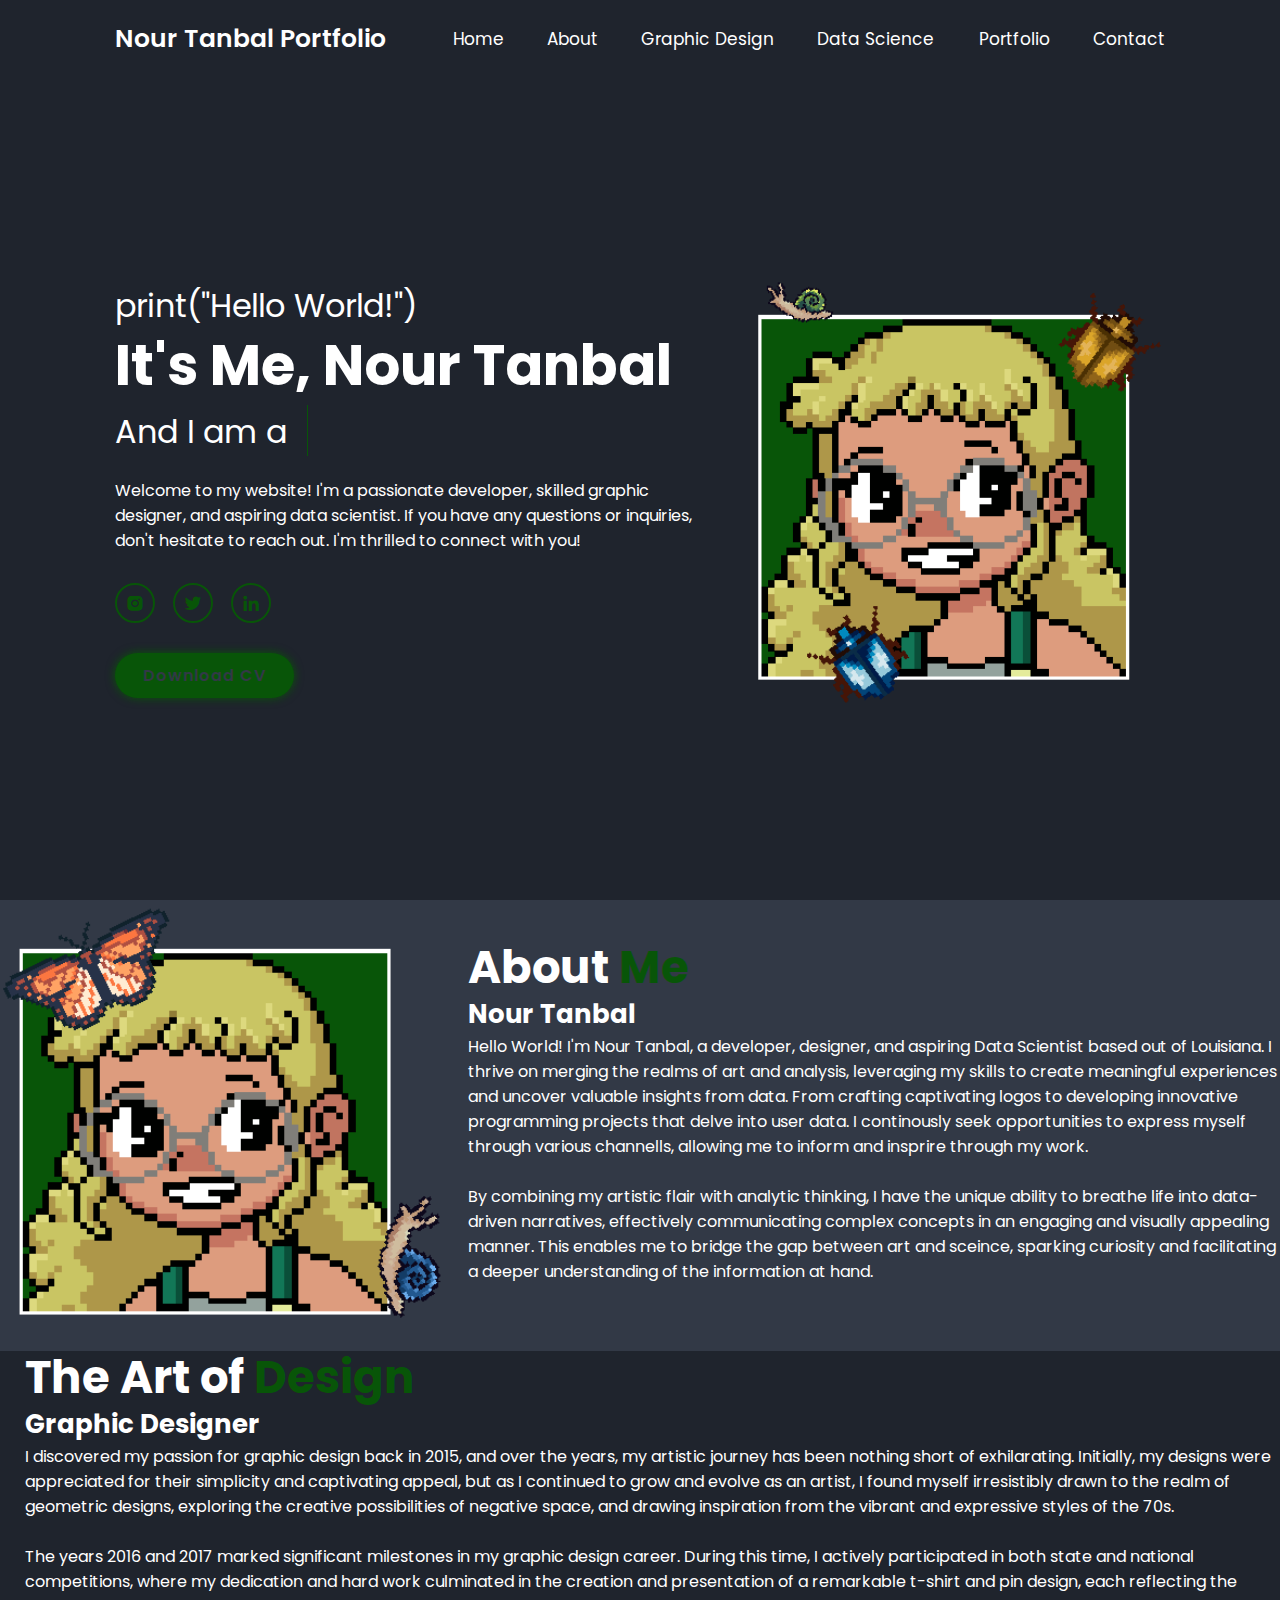
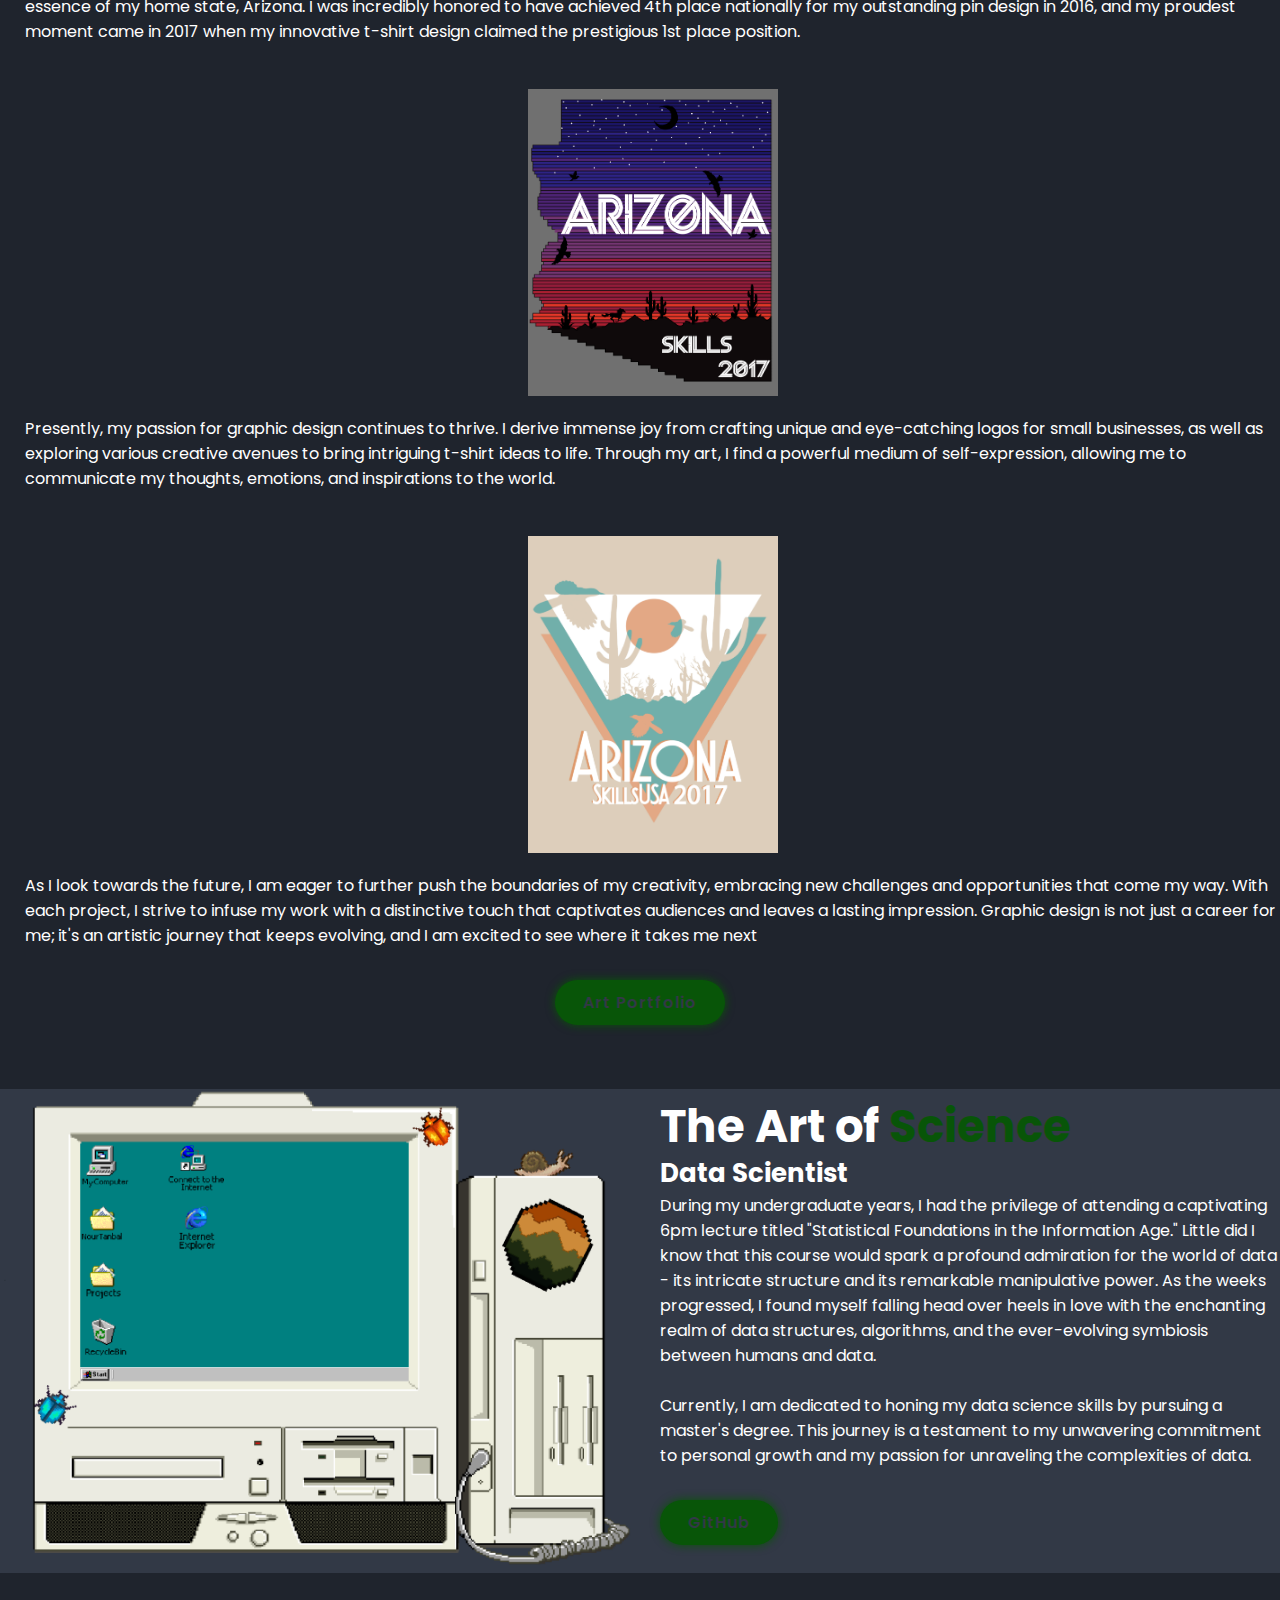
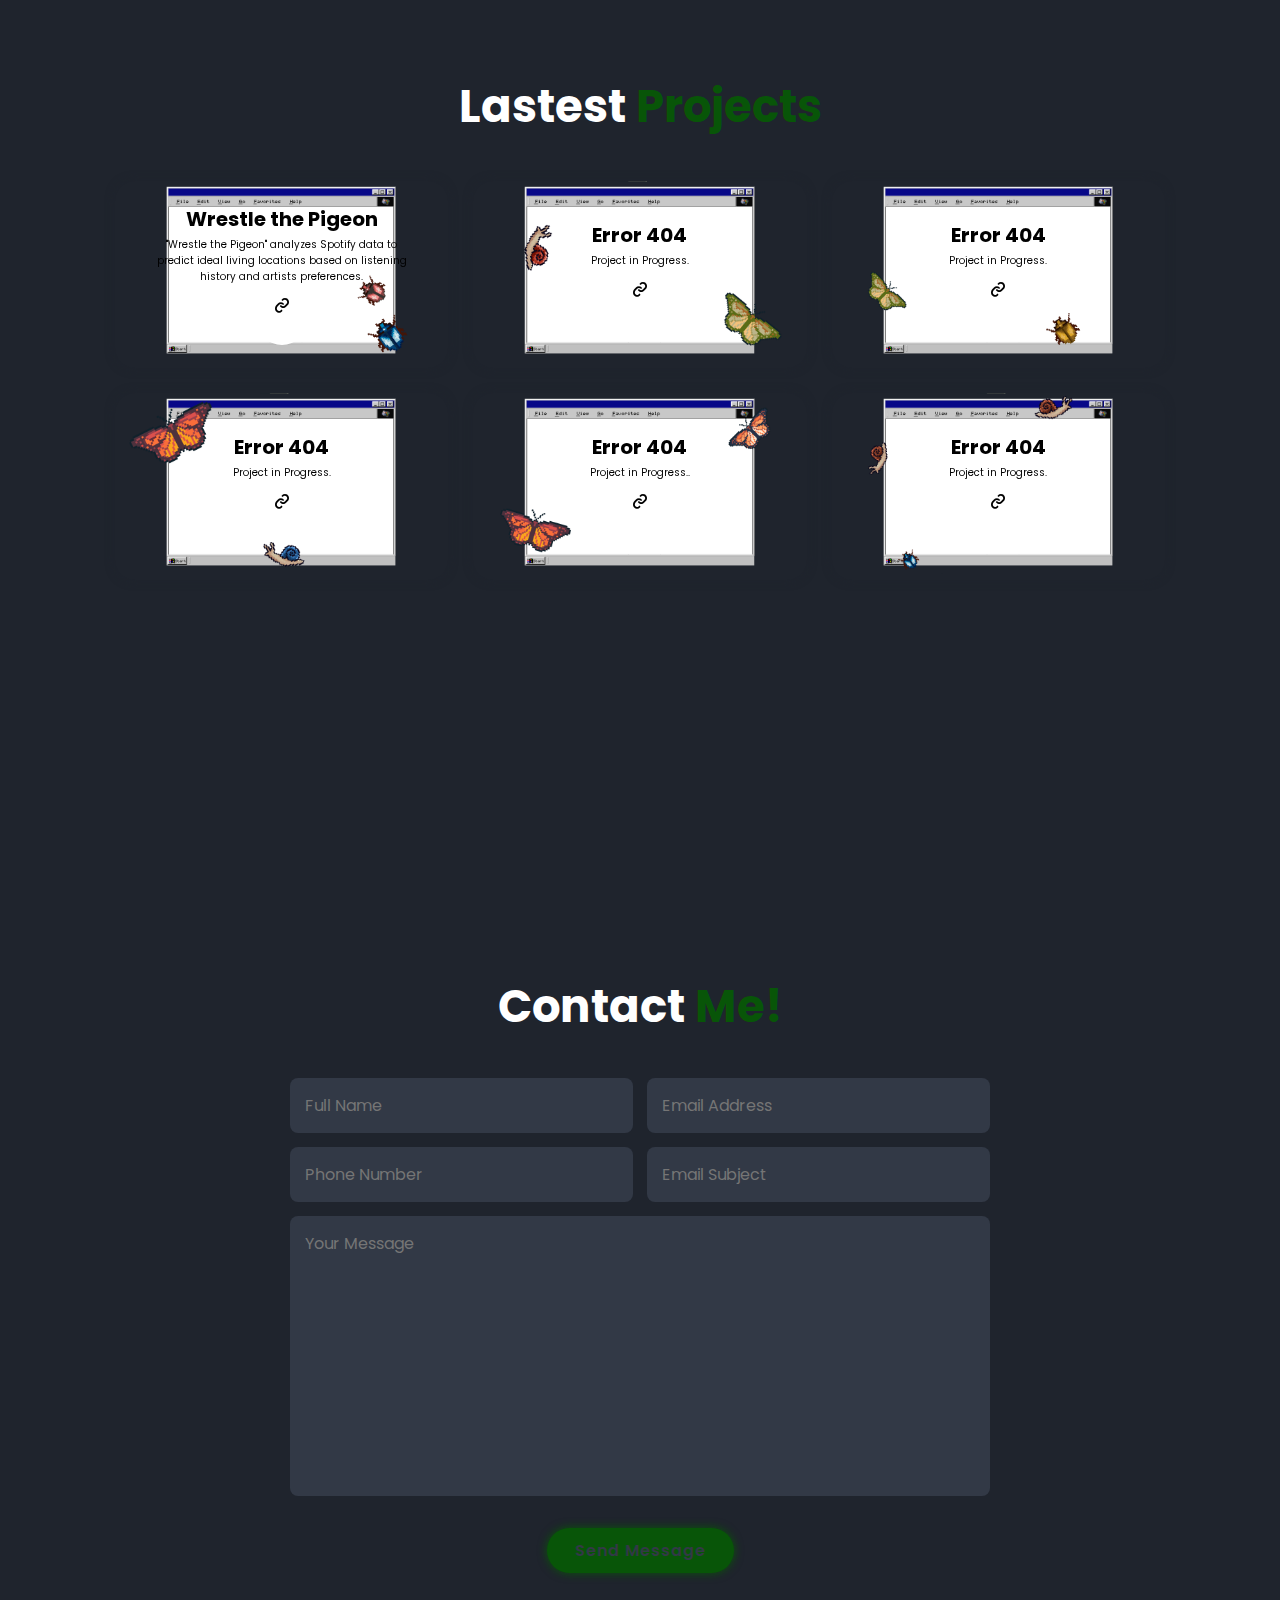
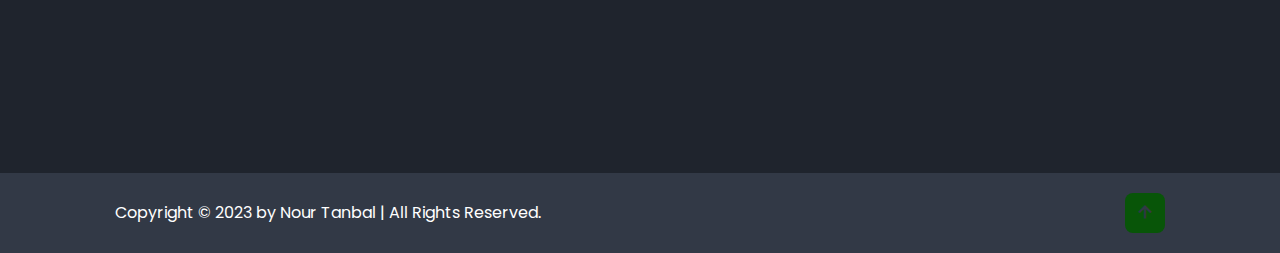
==== nt-portfolio/index.html @ 83056a17 "Add files via upload" ====
<!DOCTYPE html>
<html lang="en">

<head> 
    <meta charset= "UTF-8">
    <meta http-equix="X-UA-Compatible" content="IE=edge">
    <meta name="viewport" content=""width=style-width, initial-scale="1.0">
    <title>Nour Tanbal Portfolio</title>
    <link href='https://unpkg.com/boxicons@2.1.4/css/boxicons.min.css' rel='stylesheet'>


    <link rel="stylesheet" href="style.css">
</head>

<body>
    <header class="header">
        <a href="#" class="logo"> Nour Tanbal Portfolio</a>
        <i class='bx bx-menu' id="menu-icon"></i>

        <nav class="navbar">
            <a href ="#home">Home</a>
            <a href ="#about">About</a>
            <a href ="#gd">Graphic Design</a>
            <a href ="#ds">Data Science </a>
            <a href ="#portfolio">Portfolio</a>
            <a href ="#contact">Contact</a>
          

        </nav>
    </header>

    <section class="home" id="home">
        <div class="home-content">
            <h3>print("Hello World!")</h3>
            <h1>It's Me, Nour Tanbal</h1>
            <h3>And I am a <span class="typewriter"></span></h3>
            <p>Welcome to my website! I'm a passionate developer, skilled graphic designer,
                 and aspiring data scientist. If you have any questions or inquiries, don't
                 hesitate to reach out. I'm thrilled to connect with you! </p>
            <div class="social-media">
                <a href="https://www.instagram.com/noura_the_explora/"><i class='bx bxl-instagram-alt' ></i></a>
                <a href="https://twitter.com/NTanbal"><i class='bx bxl-twitter' ></i></a>
                <a href="https://www.linkedin.com/in/nour-tanbal-600812151/"><i class='bx bxl-linkedin' ></i></a>
            </div>
            <a href="images/Tanbal_Nour.pdf" download="NT CV" class="btn">Download CV</a>
        </div>

        <div class="home-img">
            <img src="images/ntface2.png" alt="nours face">
        </div>
    </section>

    <selection class="about" id="about">
        <div class="about-img">
            <img src="images/ntface1.png" alt="nours face">
        </div>
        <div class="about-content">
            <h2 class=heading>About <span>Me</span> </h2>
            <h3>Nour Tanbal</h3>
            <p>Hello World! I'm Nour Tanbal, a developer, designer, and aspiring Data Scientist based out of Louisiana. I thrive on merging the realms of art and analysis,
                leveraging my skills to create meaningful experiences and uncover valuable insights from data. From crafting captivating logos to developing innovative 
                programming projects that delve into user data. I continously seek opportunities to express myself through various channells, allowing me to inform and 
                insprire through my work.
                <br>
                <br>
                By combining my artistic flair with analytic thinking, I have the unique ability to breathe life into data-driven narratives, effectively communicating complex 
                concepts in an engaging and visually appealing manner. This enables me to bridge the gap between art and sceince, sparking curiosity and facilitating a deeper understanding 
                of the information at hand. 
                <br>
                <br>
            </p>
            
      
        </div>
    </selection>

    
    <selection class="gd" id="gd">
        <div class="gd-content">
            <h2 class=heading>The Art of <span>Design</span> </h2>
            <h3>Graphic Designer</h3>
            <p>I discovered my passion for graphic design back in 2015, and over the years, my artistic journey has been nothing short of exhilarating. Initially, my designs were appreciated
                 for their simplicity and captivating appeal, but as I continued to grow and evolve as an artist, I found myself irresistibly drawn to the realm of geometric designs, exploring
                 the creative possibilities of negative space, and drawing inspiration from the vibrant and expressive styles of the 70s.
                <br><br>
                 The years 2016 and 2017 marked significant milestones in my graphic design career. During this time, I actively participated in both state and national competitions, where my dedication
                 and hard work culminated in the creation and presentation of a remarkable t-shirt and pin design, each reflecting the essence of my home state, Arizona. I was incredibly honored to have 
                 achieved 4th place nationally for my outstanding pin design in 2016, and my proudest moment came in 2017 when my innovative t-shirt design claimed the prestigious 1st place position.
                <br><br> <img class="gd-img1" src="images/ntpin2016.png" alt="gd art">
                Presently, my passion for graphic design continues to thrive. I derive immense joy from crafting unique and eye-catching logos for small businesses, as well as exploring various creative
                 avenues to bring intriguing t-shirt ideas to life. Through my art, I find a powerful medium of self-expression, allowing me to communicate my thoughts, emotions, and inspirations to the world.
                <br><br>  <img class="gd-img2" src="images/ntshirt2017.png" alt="gd art">
                As I look towards the future, I am eager to further push the boundaries of my creativity, embracing new challenges and opportunities that come my way. With each project, I strive to infuse my
                 work with a distinctive touch that captivates audiences and leaves a lasting impression. Graphic design is not just a career for me; it's an artistic journey that keeps evolving, and I am excited 
                 to see where it takes me next</p>
                 <br><br>
                 

            <center><a href="ntportfolio.pdf" download="NT Art Portfolio" class="btn">Art Portfolio</a></center>
            <br><br>
            <br><br>
        </div>
        
        
    </selection>

    <selection class="ds" id="ds">
        <div class="ds-img">
            <img src="images/ds2.png" alt="nours face">
        </div>
        
        <div class="ds-content">
            <h2 class=heading>The Art of <span>Science</span> </h2>
            <h3>Data Scientist</h3>
            <p>During my undergraduate years, I had the privilege of attending a captivating 6pm lecture titled "Statistical Foundations in the Information Age." Little did I know that this course would spark a 
                profound admiration for the world of data - its intricate structure and its remarkable manipulative power. As the weeks progressed, I found myself falling head over heels in love with the enchanting 
                realm of data structures, algorithms, and the ever-evolving symbiosis between humans and data.
                <br><br>

                Currently, I am dedicated to honing my data science skills by pursuing a master's degree. This journey is a testament to my unwavering commitment to personal growth and my passion for unraveling 
                the complexities of data.
                </p>
                <br><br>
            <a href="https://github.com/ntanbal" class="btn">GitHub</a>
            <br><br>
        </div>
    </selection>

    <section class="portfolio" id="portfolio">
        <h2 class="heading">Lastest <span>Projects</span></h2>

        <div class="portfolio-container">
            <div class="portfolio-box">
                <img src="./images/blank1.png"  alt="">
                <div class="portfolio-layer">
                    <h4>Wrestle the Pigeon</h4>
                    <p>"Wrestle the Pigeon" analyzes Spotify data to<br> predict ideal 
                        living locations based on listening <br> history and artists preferences.</p>
                    <a href="https://wrestle-the-pigeon-six.vercel.app/"><i class='bx bx-link'></i></a>
                </div>
            </div>

            <div class="portfolio-box">
                <img src="./images/blank5.png"  alt="">
                <div class="portfolio-layer">
                    <h4>Error 404</h4>
                    <p>Project in Progress.</p>
                    <a href="#"><i class='bx bx-link'></i></a>
                </div>
            </div>

            <div class="portfolio-box">
                <img src="./images/blank2.png"  alt="">
                <div class="portfolio-layer">
                    <h4>Error 404</h4>
                    <p>Project in Progress.</p>
                    <a href="#"><i class='bx bx-link'></i></a>
                </div>
            </div>

            <div class="portfolio-box">
                <img src="./images/blank4.png"  alt="">
                <div class="portfolio-layer">
                    <h4>Error 404</h4>
                    <p>Project in Progress.</p>
                    <a href="#"><i class='bx bx-link'></i></a>
                </div>
            </div>

            <div class="portfolio-box">
                <img src="./images/blank3.png"  alt="">
                <div class="portfolio-layer">
                    <h4>Error 404</h4>
                    <p>Project in Progress..</p>
                    <a href="#"><i class='bx bx-link'></i></a>
                </div>
            </div>

            <div class="portfolio-box">
                <img src="./images/blank6.png" alt="">
                <div class="portfolio-layer">
                    <h4>Error 404</h4>
                    <p>Project in Progress.</p>
                    <a href="#"><i class='bx bx-link'></i></a>
                </div>
            </div>

        </div>
    </section>
    
    <section class="contact" id="contact">
        <h2 class="heading">Contact <span>Me!</span></h2>

        <form action="https://formsubmit.co/your@email.com" method="POST">
            <div class="input-box">
                <input type="text" placeholder="Full Name">
                <input type="email" placeholder="Email Address">
            </div>
            <div class="input-box">
                <input type="number" placeholder="Phone Number">
                <input type="text" placeholder="Email Subject">
            </div>
            <textarea name="" id="" cols="30" rows="10" placeholder="Your Message"></textarea>
            <input type="submit" value="Send Message" class="btn">
        </form>
    </section>
    
    <footer class="footer">
        <div class="footer-text">
            <p>Copyright &copy; 2023 by Nour Tanbal | All Rights Reserved.</p>
        </div>

        <div class="footer-iconTop">
            <a href="#home" ><i class='bx bx-up-arrow-alt' ></i></a>
        </div>
    </footer>


    <script src="script.js">

    </script>

</body>
</html>
---- nt-portfolio/style.css ----
@import url('http://fonts.googleapis.com/css2?family=Poppins:wght@300;400;500;600;800;900&display=swap');

* {
    margin: 0;
    padding: 0;
    box-sizing: border-box;
    text-decoration: none;
    border: none;
    outline: none;
    scroll-behavior: smooth;
    font-family: 'Poppins', 'sans-serif';
}

:root {
    --bg-color: #1f242d;
    --second-bg-color: #323946;
    --text-color: #fff;
    --main-color: rgb(8, 85, 8);
}

html {
    font-size: 62.5%;
    overflow-x: hidden;

}

body {
    background: var(--bg-color);
    color: var(--text-color)
}

section {
    min-height: 100vh;
    padding: 10rem 9% 2rem;
}

.header {
    position: fixed;
    top: 0;
    left: 0;
    width: 100%;
    padding: 2rem 9%;
    background: var(--bg-color);
    display: flex;
    justify-content: space-between;
    align-items: center;
    z-index: 100%;

}

.header.sticky {
    border-bottom: .1rem solid rgba(0, 0, 0, .2);
}

.logo{
    font-size: 2.5rem;
    color: var(--text-color);
    font-weight: 600;
    cursor: default;
}

.navbar a {
    font-size: 1.7rem;
    color: var(--text-color);
    margin-left: 4rem;
}

.navbar a:hover,
.navbar a.active {
    color:var(--main-color);
}

#menu-icon {
    font-size: 3.6rem;
    color: var(--text-color);
    display:none;
}

.home {
    display: flex;
    justify-content: center;
    align-items: center;
}

.home-img img {
    width: 35vw;
    animation: floatImage 4s ease-in-out infinite;
}

@keyframes floatImage {
    0% {
        transform: translateY(0);
    }
    50% {
        transform: translateY(-2.4rem);
    }
    100% {
        transform: translateY(0);
    }
}

.home-content h3 {
    font-size: 3.2rem;
    font-weight: 400;

}

.typewriter {
    font-size: 4vmin;
    color: var(--main-color);
    text-align: left;
    font-family: 'Poppins', 'sans-serif';
    font-weight: 500;
    margin: 1rem 0 1rem 2rem;
}
/* Typewriter effect 1 */
@keyframes typing {
    0.0000%, 27.3488% { content: ""; }
    1.1395%, 26.2093% { content: "D"; }
    2.2791%, 25.0698% { content: "Da"; }
    3.4186%, 23.9302% { content: "Dat"; }
    4.5581%, 22.7907% { content: "Data"; }
    5.6977%, 21.6512% { content: "Data S"; }
    6.8372%, 20.5116% { content: "Data Sc"; }
    7.9767%, 19.3721% { content: "Data Sci"; }
    9.1163%, 18.2326% { content: "Data Scien"; }
    10.2558%, 17.0930% { content: "Data Scient"; }
    11.2558%, 16.0930% { content: "Data Scienti"; }
    12.2558%, 15.0930% { content: "Data Scientis"; }
    13.2558%, 14.0930% { content: "Data Scientist"; }
  
    30.7674%, 51.2791% { content: ""; }
    31.9070%, 50.1395% { content: "D"; }
    33.0465%, 49.0000% { content: "De"; }
    34.1860%, 47.8605% { content: "Dev"; }
    35.3256%, 46.7209% { content: "Deve"; }
    36.4651%, 45.5814% { content: "Devel"; }
    37.6047%, 44.4419% { content: "Develo"; }
    38.6047%, 43.4419% { content: "Develop"; }
    39.6047%, 42.4419% { content: "Develope"; }
    40.6047%, 41.4419% { content: "Developer"; }
  
    54.6977%, 75.2093% { content: ""; }
    55.8372%, 74.0698% { content: "D"; }
    56.9767%, 72.9302% { content: "De"; }
    58.1163%, 71.7907% { content: "Des"; }
    59.2558%, 70.6512% { content: "Desi"; }
    60.3953%, 69.5116% { content: "Desig"; }
    61.5349%, 68.3721% { content: "Design"; }
    62.5349%, 67.3721% { content: "Designe"; }
    63.5349%, 66.3721% { content: "Designer"; }
  
    78.6279%, 96.8605% { content: ""; }
    79.7674%, 95.7209% { content: "H"; }
    80.9070%, 94.5814% { content: "Hu"; }
    82.0465%, 93.4419% { content: "Hum"; }
    83.1860%, 92.3023% { content: "Huma"; }
    84.3256%, 91.1628% { content: "Human"; }
  }
  
  @keyframes blink {
    0%, 100% { opacity: 1; }
    50% { opacity: 0; }
  }
  
  .typewriter {
    --caret: currentcolor;
  }
  
  .typewriter::before {
    content: "";
    animation: typing 13.5s infinite;
  }
  
  .typewriter::after {
    content: "";
    border-right: 1px solid var(--caret);
    animation: blink 0.5s linear infinite;
  }
  
  .typewriter.thick::after {
    border-right: 1ch solid var(--caret);
  }
  
  .typewriter.nocaret::after {
    border-right: 0;
  }
  
  
  @media (prefers-reduced-motion) {
    .typewriter::after {
      animation: none;
    }
    
    @keyframes sequencePopup {
      0%, 100% { content: "data scientist"; }
      25% { content: "developer"; }
      50% { content: "graphic designer"; }
      75% { content: "human"; }
    }
  
    .typewriter::before {
      content: "data scientist";
      animation: sequencePopup 12s linear infinite;
    }
  }




.home-content h3:nth-of-type(2) {
    margin-bottom: 2rem;
}

span {
    color: var(--main-color);
}

.home-content h1 {
    font-size: 5.6rem;
    font-weight: 700;
    line-height: 1.3;
}

.home-content p {
    font-size: 1.6rem;
}

.social-media a{
    display: inline-flex;
    justify-content: center;
    align-items: center;
    width: 4rem;
    height: 4rem;
    background: transparent;
    border: .2rem solid var(--main-color);
    border-radius: 50%;
    font-size: 2rem;
    color: var(--main-color);
    margin: 3rem 1.5rem 3rem 0;
    transition: .5s ease;

}

.social-media a:hover {
    background: var(--main-color);
    color: var(--second-bg-color);
    box-shadow: 0 0 1rem var(--main-color);
}

.btn {
    display: inline-block;
    padding: 1rem 2.8rem;
    background: var(--main-color);
    border-radius: 4rem;
    box-shadow:  0 0 1rem var(--main-color);
    font-size: 1.6rem;
    color: var(--second-bg-color);
    letter-spacing: .1rem;
    font-weight: 600;
    transition: .5s ease;

}

.btn:hover {
    box-shadow: none;
}

.about {
    display: flex;
    justify-content: center;
    align-items: center;
    gap: 2rem;
    background: var(--second-bg-color);

}

.about-img img {
    width: 35vw;
}

.heading {
    text-align: center;
    font-size: 4.5rem;

}

.about-content  h2 {
    text-align: left;
    line-height: 1.2;
}

.about-content h3 {
    font-size: 2.6rem;
    
}

.about-content  p {
    font-size: 1.6rem;

}


.gd {
    display: flex;
    justify-content: center;
    align-items: center;
    gap: 2rem;
    background: var(--bg-color);

}

.gd-img1  {
    max-width: 250px;
	width: 100%;
	height: auto;
    display: block;
    
    margin:20px auto;
    
}

.gd-img2  {
    max-width: 250px;
	width: 100%;
    margin-left: 0px 0px 0px 30px;
	height: auto;
    display: block;
    margin:20px auto;
   
    
}

.gd-img3 {
    max-width: 150px;
	width: 100%;
	height: auto;
    display: block;
    float:  left;
    margin:180px auto;
}




.heading {
    text-align: center;
    font-size: 4.5rem;

}

.gd-content  h2 {
    text-align: left;
    line-height: 1.2;
    padding-left: 25px;
}

.gd-content p {
    font-size: 1.6rem;
    padding-left: 25px;
}

.gd-content h3 {
    font-size: 2.6rem;
    padding-left: 25px;
    
}

.ds {
    display: flex;
    justify-content: center;
    align-items: center;
    gap: 2rem;
    background: var(--second-bg-color);

}

.ds-img img {
    width: 50vw;
}

.heading {
    text-align: center;
    font-size: 4.5rem;

}

.ds  h2 {
    text-align: left;
    line-height: 1.2;
}

.ds-content h3 {
    font-size: 2.6rem;
    
}

.ds-content  p {
    font-size: 1.6rem;
}

.portfolio {
    background: var(--bg-color);
    padding-bottom: 7rem;

}

.portfolio h2 { 
    margin-bottom: 4rem;
}



.portfolio-container {
    display: grid;
    grid-template-columns: repeat(3,1fr);
    align-items: center;
    gap: 2.5rem;
}

.portfolio-container .portfolio-box {
    position: relative;
    border-radius: 2rem;
    box-shadow: 0 0 1rem var(--bg-color);
    overflow: hidden;
    display: flex;   
}

.portfolio-box img{
    width: 100%;
    transition: .3s ease;
}

.portfolio-box:hover img {
    transform: scale(1.08);
}


.portfolio-box .portfolio-layer {
    position: absolute;
    bottom: 0;
    left: 0;
    width: 100%;
    height: 100%;
    background: linear-gradient(transparent);
    display: flex;
    justify-content: center;
    align-items: center;
    flex-direction: column;
    text-align: center;
    padding: 0 4rem;
    translate: translateY(100%);
    transition: .5s ease;;

}

.portfolio-box:hover .portfolio-layer {
    translate: translateY(0);
}

.portfolio-layer h4 {
    font-size: 2rem;
    color: black;
}

.portfolio-layer p {
    font-size: 1rem ;
    margin: .3rem 0 1rem;
    color: black;
}

.portfolio-layer a{
    display: inline;
    justify-content: center;
    align-items: center;
    width: 5rem;
    height: 5rem;
    background:var(--text-color);
    border-radius: 50%;

}

.portfolio-layer a i{
    font-size: 2rem;
    color: black;
}

.contact h2 {
    margin-bottom: 3rem;
}

.contact form {
    max-width: 70rem;
    margin: 1rem auto;
    text-align: center;
    margin-bottom: 3rem;
}

.contact form .input-box {
    display: flex;
    justify-content: space-between;
    flex-wrap: wrap;
}

.contact form .input-box input, 
.contact form textarea {
    width: 100%;
    padding: 1.5rem;
    font-size: 1.6rem;
    color: var(--text-color);
    background: var(--second-bg-color);
    border-radius: .8rem;
    margin: .7rem 0;
}

.contact form .input-box input {
    width: 49%;
}

.contact form textarea {
    resize: none;
}

.contact form .btn {
    margin-top: 2rem;
    cursor: pointer;

}

.footer {
    display: flex;
    justify-content: space-between;
    align-items: center;
    flex-wrap: wrap;
    padding: 2rem 9%;
    background: var(--second-bg-color);
}

.footer-text p {
    font-size: 1.6rem;

}

.footer-iconTop a{ 
    display: inline-flex;
    justify-content: center;
    align-items: center;
    padding: .8rem;
    background: var(--main-color);
    border-radius: .8rem;
    transition: .5s ease;

}
.footer-iconTop a:hover{
    box-shadow: 0 0 1rem var(--main-color);
}

.footer-iconTop a i {
    font-size: 2.4rem;
    color: var(--second-bg-color);
}


@media (max-width: 1200px) {
    html {
        font-size: 55%;

    }
}

@media (max-width: 991px) {
    .header {
        padding: 2rem 3%;
    }
    section {
        padding: 10rem 3% 2rem;
    }
    
    .services {
        padding-bottom: 7rem;
    }
    .contact {
        min-height: auto;
    }
    .footer {
        padding: 2rem 3%;
    }
}

@media (max-width: 768px){
    #menu-icon {
        display: block;
    }

    .navbar {
        position:absolute;
        top: 100%;
        left: 0;
        width: 100%;
        padding: 1rem 3%;
        background: var(--bg-color);
        border-top: .1rem solid rgba(0, 0, 0, .2);
        box-shadow: 0 .5rem  1rem rgba(0, 0, 0, .2);
        display: none;
    }

    .navbar.active {
        display: block;
    }


    .navbar a {
        display: block;
        font-size: 2rem;
        margin: 3rem 0;
    }

    .home {
        flex-direction: column;
    }
    .home-content h3 {
        font-size: 2.6rem; 
    }


    .home-content h1 {
        font-size: 5rem;
    }

    .home-img img {
        width: 70vw;
        margin-top: 4rem;
    }

    .about {
        flex-direction: column-reverse;

    }

    .about img {
        width: 70vw;
        margin-top:  4rem;
    }

    .services h2 {

    }

    .portfolio h2 {
        margin-bottom: 3rem;
    }

    .portfolio-container {
        grid-template-columns:repeat(2,1fr) ;
    }
}

@media (max-width: 617px) {
    .portfolio-container {
        grid-template-columns: 1fr;
    }
}

@media (max-width: 450px){
    html {
        font-size: 50%;
    }
    .contact form .input-box input {
        width: 100%;
    }
}


@media (max-width: 365px) {
    
    .footer {
        flex-direction: column-reverse;
    }   
    .footer p {
        text-align: center;
        margin-top: 2rem;
    }
}
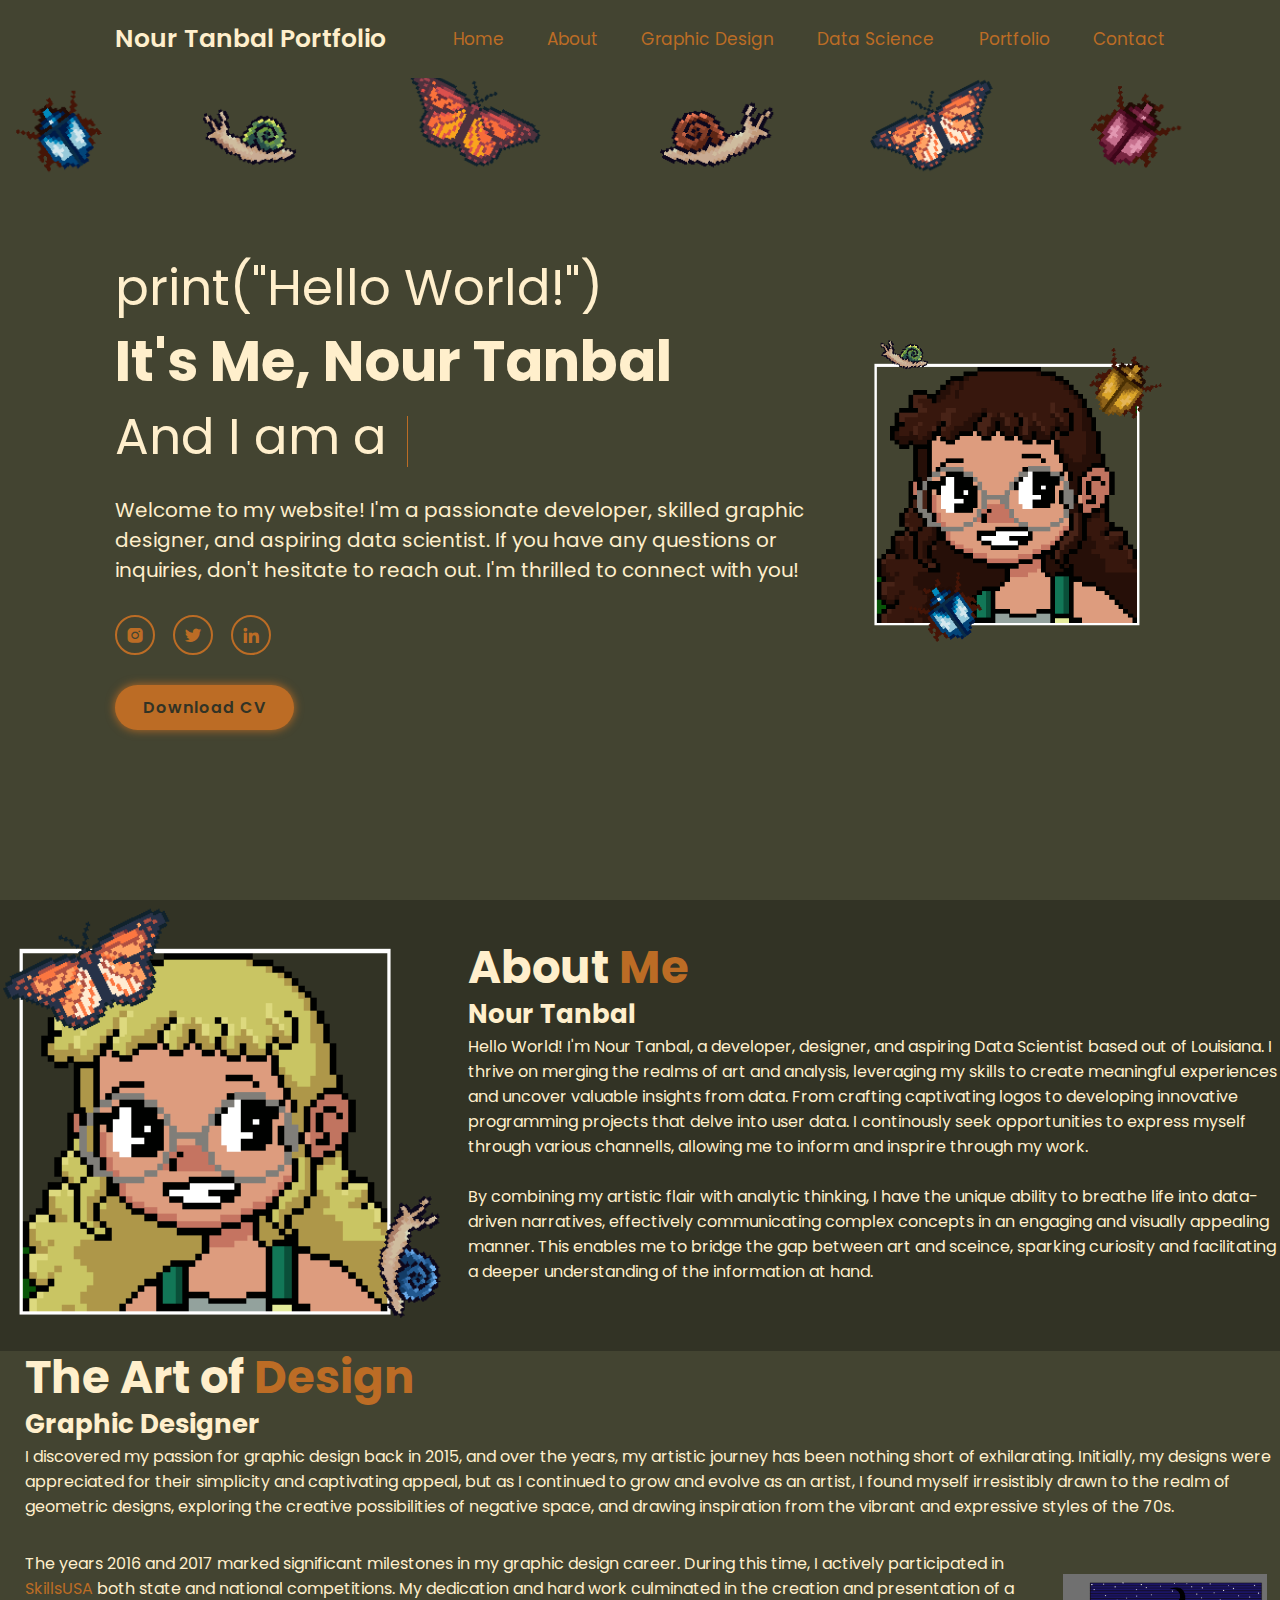
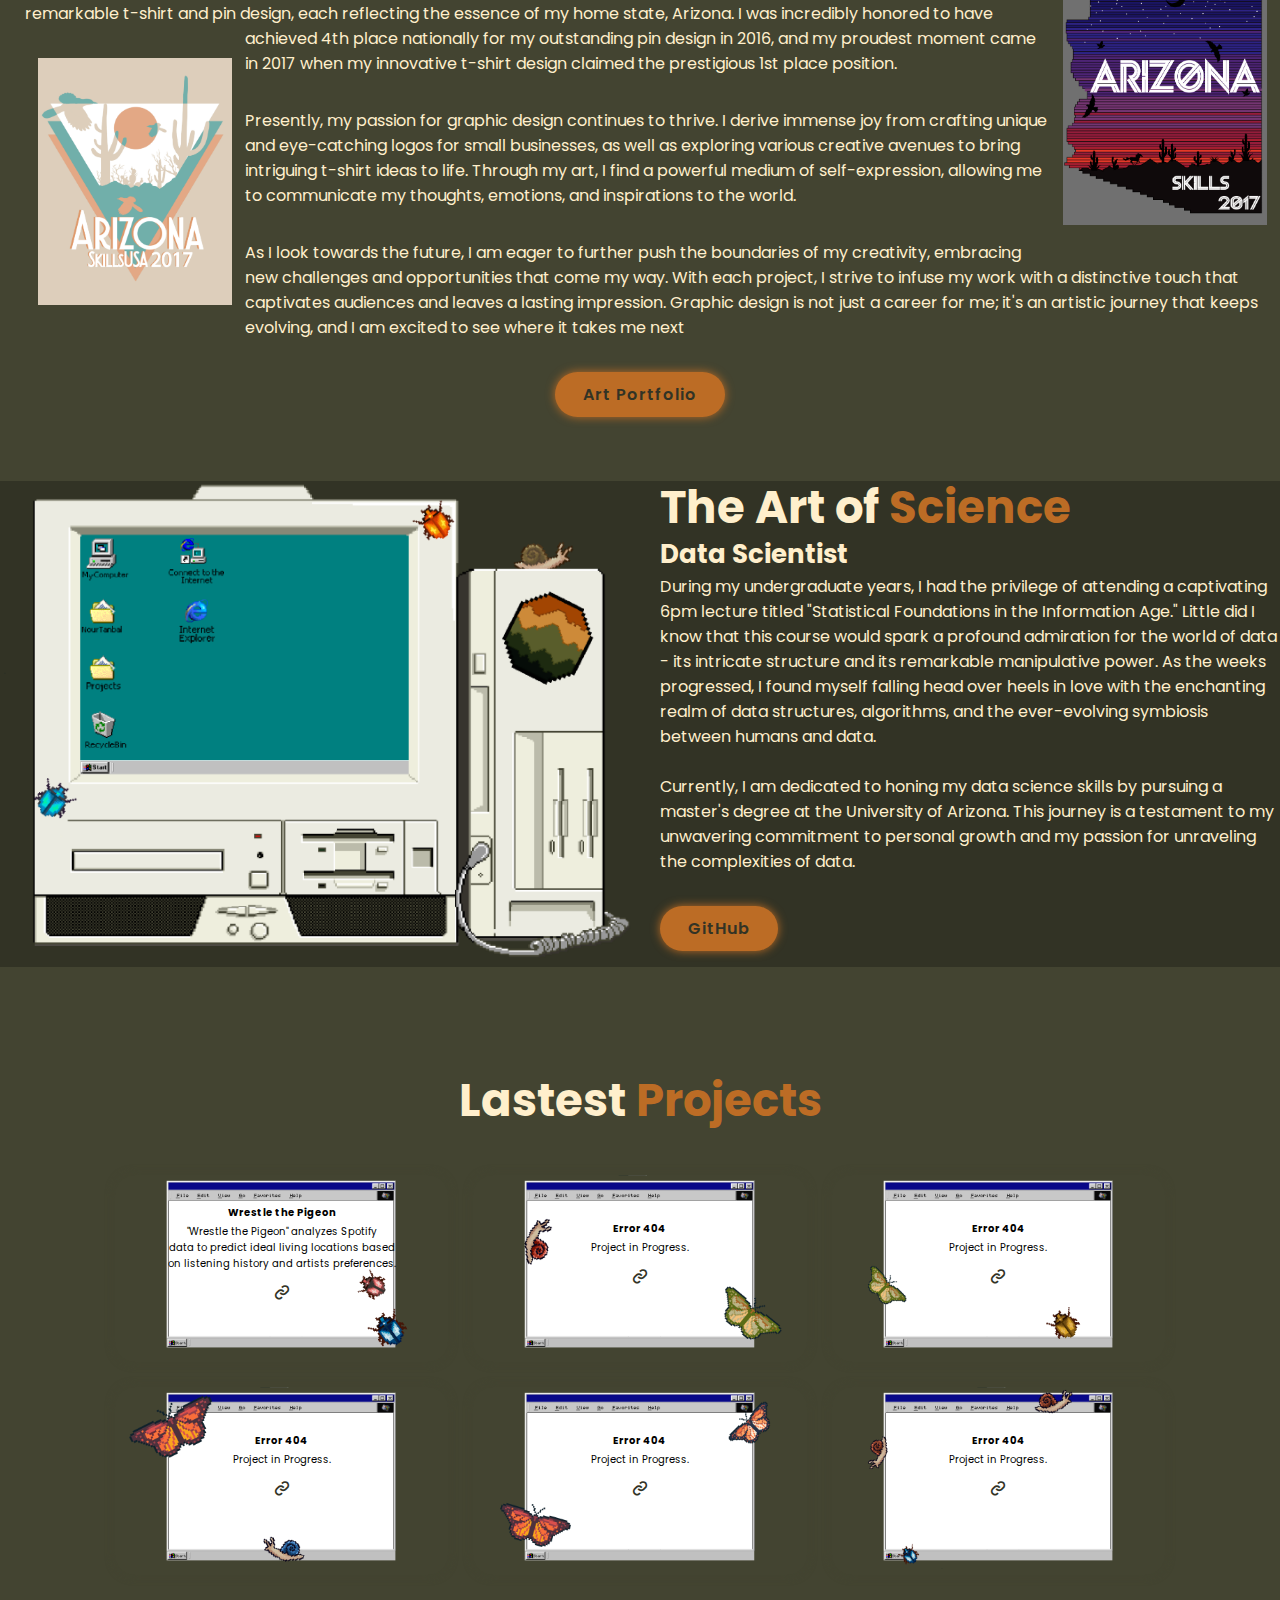
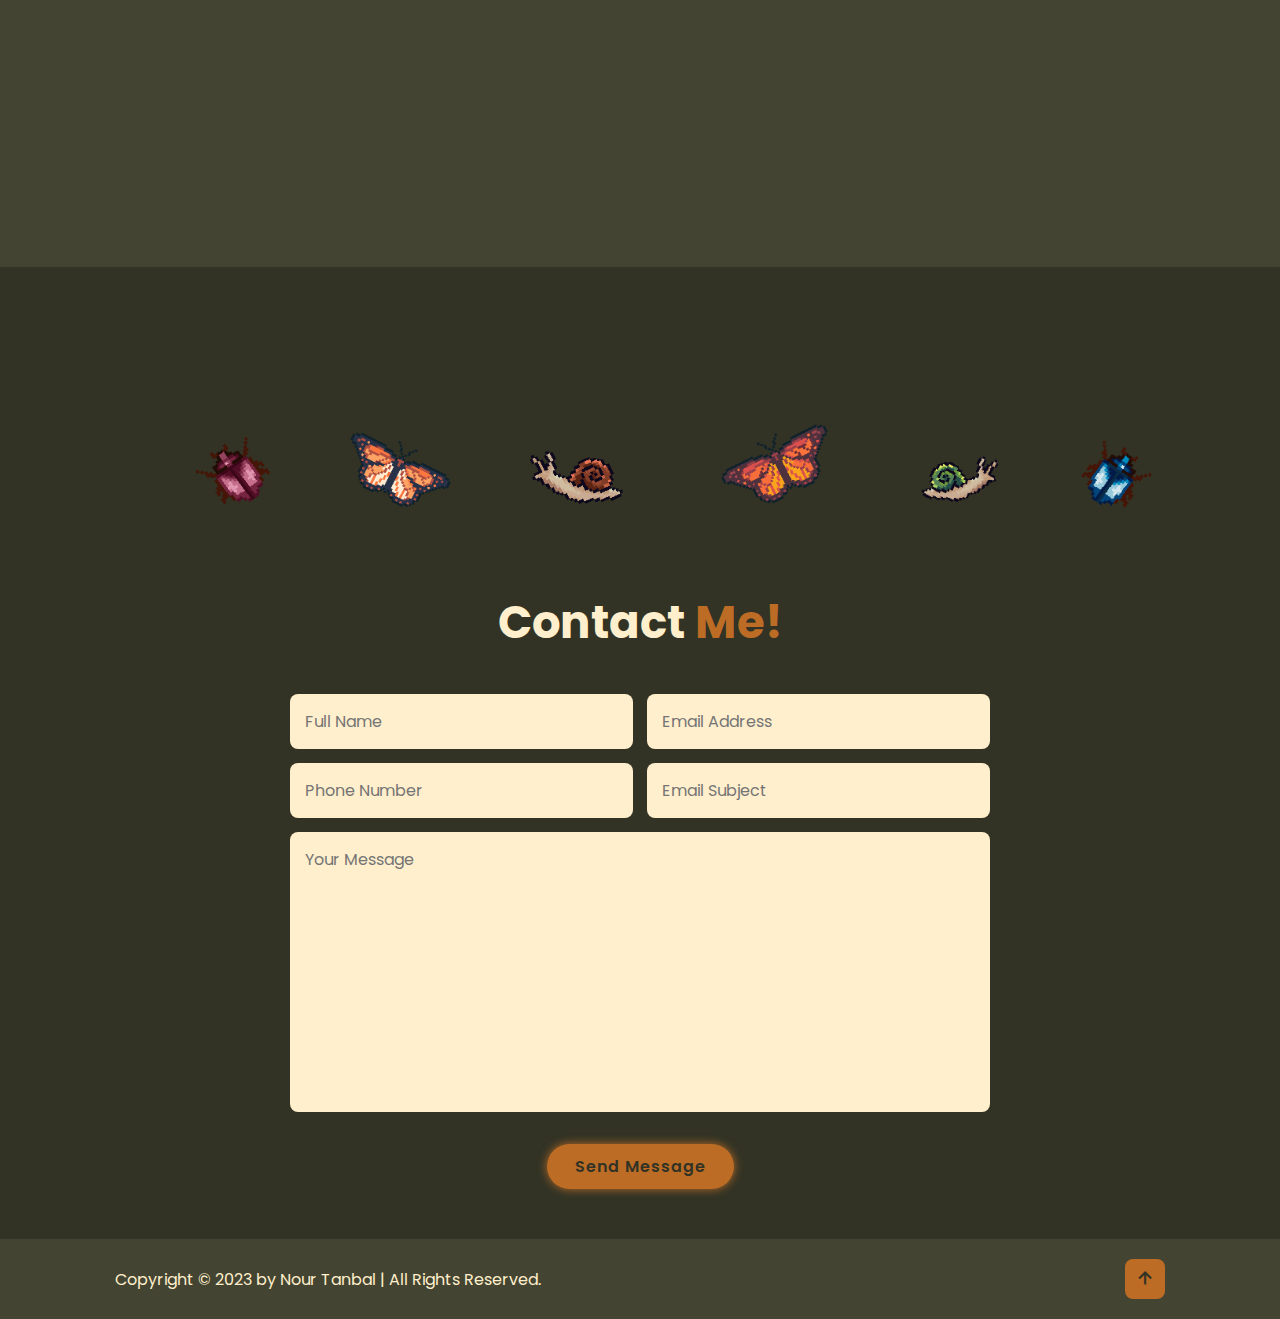
==== commit 7dd2d13c: "Add files via upload" ====
--- a/nt-portfolio/index.html
+++ b/nt-portfolio/index.html
@@ -24,13 +24,20 @@
             <a href ="#ds">Data Science </a>
             <a href ="#portfolio">Portfolio</a>
             <a href ="#contact">Contact</a>
+
           
 
         </nav>
+        
     </header>
+
+    <div class="banner">
+        <img src="images/buggies.png" >
+    </div>
 
     <section class="home" id="home">
         <div class="home-content">
+            
             <h3>print("Hello World!")</h3>
             <h1>It's Me, Nour Tanbal</h1>
             <h3>And I am a <span class="typewriter"></span></h3>
@@ -38,11 +45,11 @@
                  and aspiring data scientist. If you have any questions or inquiries, don't
                  hesitate to reach out. I'm thrilled to connect with you! </p>
             <div class="social-media">
-                <a href="https://www.instagram.com/noura_the_explora/"><i class='bx bxl-instagram-alt' ></i></a>
-                <a href="https://twitter.com/NTanbal"><i class='bx bxl-twitter' ></i></a>
-                <a href="https://www.linkedin.com/in/nour-tanbal-600812151/"><i class='bx bxl-linkedin' ></i></a>
-            </div>
-            <a href="images/Tanbal_Nour.pdf" download="NT CV" class="btn">Download CV</a>
+                <a href="https://www.instagram.com/noura_the_explora/" target=”_blank”><i class='bx bxl-instagram-alt' ></i></a>
+                <a href="https://twitter.com/NTanbal" target=”_blank”><i class='bx bxl-twitter' ></i></a>
+                <a href="https://www.linkedin.com/in/nour-tanbal-600812151/" target=”_blank”><i class='bx bxl-linkedin' ></i></a>
+            </div>
+            <a href="images/NT Resume 2023.pdf" download="NT CV" class="btn" target=”_blank”>Download CV</a>
         </div>
 
         <div class="home-img">
@@ -81,22 +88,30 @@
             <h3>Graphic Designer</h3>
             <p>I discovered my passion for graphic design back in 2015, and over the years, my artistic journey has been nothing short of exhilarating. Initially, my designs were appreciated
                  for their simplicity and captivating appeal, but as I continued to grow and evolve as an artist, I found myself irresistibly drawn to the realm of geometric designs, exploring
-                 the creative possibilities of negative space, and drawing inspiration from the vibrant and expressive styles of the 70s.
-                <br><br>
-                 The years 2016 and 2017 marked significant milestones in my graphic design career. During this time, I actively participated in both state and national competitions, where my dedication
+                 the creative possibilities of negative space, and drawing inspiration from the vibrant and expressive styles of the 70s.</p>
+                <br><br> 
+                
+                <img class="gd-img1" src="images/ntpin2016.png" > 
+
+                
+
+                 <p>The years 2016 and 2017 marked significant milestones in my graphic design career. During this time, I actively participated in <a id="skillsusa" href="http://baccwhite.weebly.com/skillsusa.html" target="blank">SkillsUSA</a> both state and national competitions. My dedication
                  and hard work culminated in the creation and presentation of a remarkable t-shirt and pin design, each reflecting the essence of my home state, Arizona. I was incredibly honored to have 
-                 achieved 4th place nationally for my outstanding pin design in 2016, and my proudest moment came in 2017 when my innovative t-shirt design claimed the prestigious 1st place position.
-                <br><br> <img class="gd-img1" src="images/ntpin2016.png" alt="gd art">
-                Presently, my passion for graphic design continues to thrive. I derive immense joy from crafting unique and eye-catching logos for small businesses, as well as exploring various creative
-                 avenues to bring intriguing t-shirt ideas to life. Through my art, I find a powerful medium of self-expression, allowing me to communicate my thoughts, emotions, and inspirations to the world.
-                <br><br>  <img class="gd-img2" src="images/ntshirt2017.png" alt="gd art">
-                As I look towards the future, I am eager to further push the boundaries of my creativity, embracing new challenges and opportunities that come my way. With each project, I strive to infuse my
+                 achieved 4th place nationally for my outstanding pin design in 2016, and my proudest moment <img class="gd-img2" src="images/ntshirt2017.png" alt="gd art"> came in 2017 when my innovative t-shirt design claimed the prestigious 1st place position. </p>
+                <br><br> 
+              
+                <p>Presently, my passion for graphic design continues to thrive. I derive immense joy from crafting unique and eye-catching logos for small businesses, as well as exploring various creative
+                 avenues to bring intriguing t-shirt ideas to life. Through my art, I find a powerful medium of self-expression, allowing me to communicate my thoughts, emotions, and inspirations to the world. </p>
+                <br><br>  
+                
+                <p>As I look towards the future, I am eager to further push the boundaries of my creativity, embracing new challenges and opportunities that come my way. With each project, I strive to infuse my
                  work with a distinctive touch that captivates audiences and leaves a lasting impression. Graphic design is not just a career for me; it's an artistic journey that keeps evolving, and I am excited 
                  to see where it takes me next</p>
                  <br><br>
                  
-
-            <center><a href="ntportfolio.pdf" download="NT Art Portfolio" class="btn">Art Portfolio</a></center>
+                 
+
+            <center><a href="ntportfolio.pdf" target=”_blank” download="NT Art Portfolio" class="btn">Art Portfolio</a></center>
             <br><br>
             <br><br>
         </div>
@@ -117,11 +132,11 @@
                 realm of data structures, algorithms, and the ever-evolving symbiosis between humans and data.
                 <br><br>
 
-                Currently, I am dedicated to honing my data science skills by pursuing a master's degree. This journey is a testament to my unwavering commitment to personal growth and my passion for unraveling 
+                Currently, I am dedicated to honing my data science skills by pursuing a master's degree at the University of Arizona. This journey is a testament to my unwavering commitment to personal growth and my passion for unraveling 
                 the complexities of data.
                 </p>
                 <br><br>
-            <a href="https://github.com/ntanbal" class="btn">GitHub</a>
+            <a href="https://github.com/ntanbal" target=”_blank” class="btn">GitHub</a>
             <br><br>
         </div>
     </selection>
@@ -134,9 +149,9 @@
                 <img src="./images/blank1.png"  alt="">
                 <div class="portfolio-layer">
                     <h4>Wrestle the Pigeon</h4>
-                    <p>"Wrestle the Pigeon" analyzes Spotify data to<br> predict ideal 
-                        living locations based on listening <br> history and artists preferences.</p>
-                    <a href="https://wrestle-the-pigeon-six.vercel.app/"><i class='bx bx-link'></i></a>
+                    <p>"Wrestle the Pigeon" analyzes Spotify <br>data to predict ideal 
+                        living locations based <br> on listening history and artists preferences.</p>
+                    <a href="https://wrestle-the-pigeon-six.vercel.app/" target=”_blank”><i class='bx bx-link'></i></a>
                 </div>
             </div>
 
@@ -145,7 +160,7 @@
                 <div class="portfolio-layer">
                     <h4>Error 404</h4>
                     <p>Project in Progress.</p>
-                    <a href="#"><i class='bx bx-link'></i></a>
+                    <a href="https://zombo.com/" target=”_blank”><i class='bx bx-link'></i></a>
                 </div>
             </div>
 
@@ -154,7 +169,7 @@
                 <div class="portfolio-layer">
                     <h4>Error 404</h4>
                     <p>Project in Progress.</p>
-                    <a href="#"><i class='bx bx-link'></i></a>
+                    <a href="https://www.youtube.com/watch?v=dQw4w9WgXcQ" target=”_blank”><i class='bx bx-link'></i></a>
                 </div>
             </div>
 
@@ -163,7 +178,7 @@
                 <div class="portfolio-layer">
                     <h4>Error 404</h4>
                     <p>Project in Progress.</p>
-                    <a href="#"><i class='bx bx-link'></i></a>
+                    <a href="https://zombo.com/" target=”_blank”><i class='bx bx-link'></i></a>
                 </div>
             </div>
 
@@ -171,8 +186,8 @@
                 <img src="./images/blank3.png"  alt="">
                 <div class="portfolio-layer">
                     <h4>Error 404</h4>
-                    <p>Project in Progress..</p>
-                    <a href="#"><i class='bx bx-link'></i></a>
+                    <p>Project in Progress.</p>
+                    <a href="https://www.youtube.com/watch?v=dQw4w9WgXcQ" target=”_blank”><i class='bx bx-link'></i></a>
                 </div>
             </div>
 
@@ -181,29 +196,36 @@
                 <div class="portfolio-layer">
                     <h4>Error 404</h4>
                     <p>Project in Progress.</p>
-                    <a href="#"><i class='bx bx-link'></i></a>
+                    <a href="https://zombo.com/" target=”_blank”><i class='bx bx-link'></i></a>
                 </div>
             </div>
 
         </div>
     </section>
-    
+
+  
     <section class="contact" id="contact">
-        <h2 class="heading">Contact <span>Me!</span></h2>
-
-        <form action="https://formsubmit.co/your@email.com" method="POST">
+        <img src="images/buggies.png">
+         <h2 class="heading">Contact <span>Me!</span></h2>
+
+        
+
+        <form action="https://formsubmit.co/ntanbal@gmail.com" method="POST">
+
             <div class="input-box">
-                <input type="text" placeholder="Full Name">
-                <input type="email" placeholder="Email Address">
+                <input type="text" name="name" placeholder="Full Name">
+                <input type="email" name="email" placeholder="Email Address">
             </div>
             <div class="input-box">
-                <input type="number" placeholder="Phone Number">
-                <input type="text" placeholder="Email Subject">
-            </div>
-            <textarea name="" id="" cols="30" rows="10" placeholder="Your Message"></textarea>
-            <input type="submit" value="Send Message" class="btn">
+                <input type="text" name="number" maxlength="10" placeholder="Phone Number">
+                <input type="text" name="subject" placeholder="Email Subject">
+            </div>
+            <textarea name="message"  cols="30" rows="10" placeholder="Your Message"></textarea>
+            <button type="submit"  class="btn">Send Message</button> 
         </form>
     </section>
+
+   
     
     <footer class="footer">
         <div class="footer-text">
--- a/nt-portfolio/style.css
+++ b/nt-portfolio/style.css
@@ -12,10 +12,10 @@
 }
 
 :root {
-    --bg-color: #1f242d;
-    --second-bg-color: #323946;
-    --text-color: #fff;
-    --main-color: rgb(8, 85, 8);
+    --bg-color: #434431;
+    --second-bg-color: #323325;
+    --text-color: #ffefcc;
+    --main-color: #bc6c25;
 }
 
 html {
@@ -32,6 +32,13 @@
 section {
     min-height: 100vh;
     padding: 10rem 9% 2rem;
+}
+
+.banner img {
+    position: absolute;
+    top: 0;
+    left: 0;
+    width: 100%;
 }
 
 .header {
@@ -44,7 +51,7 @@
     display: flex;
     justify-content: space-between;
     align-items: center;
-    z-index: 100%;
+    z-index: 10;
 
 }
 
@@ -61,8 +68,9 @@
 
 .navbar a {
     font-size: 1.7rem;
-    color: var(--text-color);
+    color: var(--main-color);
     margin-left: 4rem;
+    
 }
 
 .navbar a:hover,
@@ -82,8 +90,10 @@
     align-items: center;
 }
 
+
+
 .home-img img {
-    width: 35vw;
+    width: 25vw;
     animation: floatImage 4s ease-in-out infinite;
 }
 
@@ -100,7 +110,7 @@
 }
 
 .home-content h3 {
-    font-size: 3.2rem;
+    font-size: 5rem;
     font-weight: 400;
 
 }
@@ -223,7 +233,7 @@
 }
 
 .home-content p {
-    font-size: 1.6rem;
+    font-size: 2em;
 }
 
 .social-media a{
@@ -310,22 +320,34 @@
 
 }
 
+#skillsusa {
+    color: var(--main-color);
+}
+
 .gd-img1  {
-    max-width: 250px;
+    max-width: 230px;
 	width: 100%;
 	height: auto;
     display: block;
-    
-    margin:20px auto;
-    
-}
+    float: right;
+    padding: 1%;
+    margin:10px auto;
+   
+    
+}
+
+
+
+
 
 .gd-img2  {
-    max-width: 250px;
+    max-width: 220px;
 	width: 100%;
     margin-left: 0px 0px 0px 30px;
 	height: auto;
     display: block;
+    float: left;
+    padding: 1%;
     margin:20px auto;
    
     
@@ -459,7 +481,7 @@
 }
 
 .portfolio-layer h4 {
-    font-size: 2rem;
+    font-size: 1rem;
     color: black;
 }
 
@@ -475,19 +497,47 @@
     align-items: center;
     width: 5rem;
     height: 5rem;
-    background:var(--text-color);
+    background: transparent;
     border-radius: 50%;
 
 }
 
 .portfolio-layer a i{
     font-size: 2rem;
-    color: black;
+    color: var(--second-bg-color);
 }
 
 .contact h2 {
     margin-bottom: 3rem;
 }
+
+.contact {
+    background-color: var(--second-bg-color);
+}
+
+.contact img {
+    position:relative;
+    width: 100%;
+    transform: scaleX(-1);
+    animation: floatImage 4s ease-in-out infinite;
+
+}
+
+
+@keyframes floatImage {
+    0% {
+        transform: translateY(0);
+    }
+    50% {
+        transform: translateY(-2.4rem);
+    }
+    100% {
+        transform: translateY(0);
+    }
+}
+
+
+
 
 .contact form {
     max-width: 70rem;
@@ -507,8 +557,8 @@
     width: 100%;
     padding: 1.5rem;
     font-size: 1.6rem;
-    color: var(--text-color);
-    background: var(--second-bg-color);
+    color: var(--main-color);
+    background: var(--text-color);
     border-radius: .8rem;
     margin: .7rem 0;
 }
@@ -533,7 +583,7 @@
     align-items: center;
     flex-wrap: wrap;
     padding: 2rem 9%;
-    background: var(--second-bg-color);
+    background: var(--bg-color)
 }
 
 .footer-text p {
@@ -642,10 +692,7 @@
         margin-top:  4rem;
     }
 
-    .services h2 {
-
-    }
-
+    
     .portfolio h2 {
         margin-bottom: 3rem;
     }
